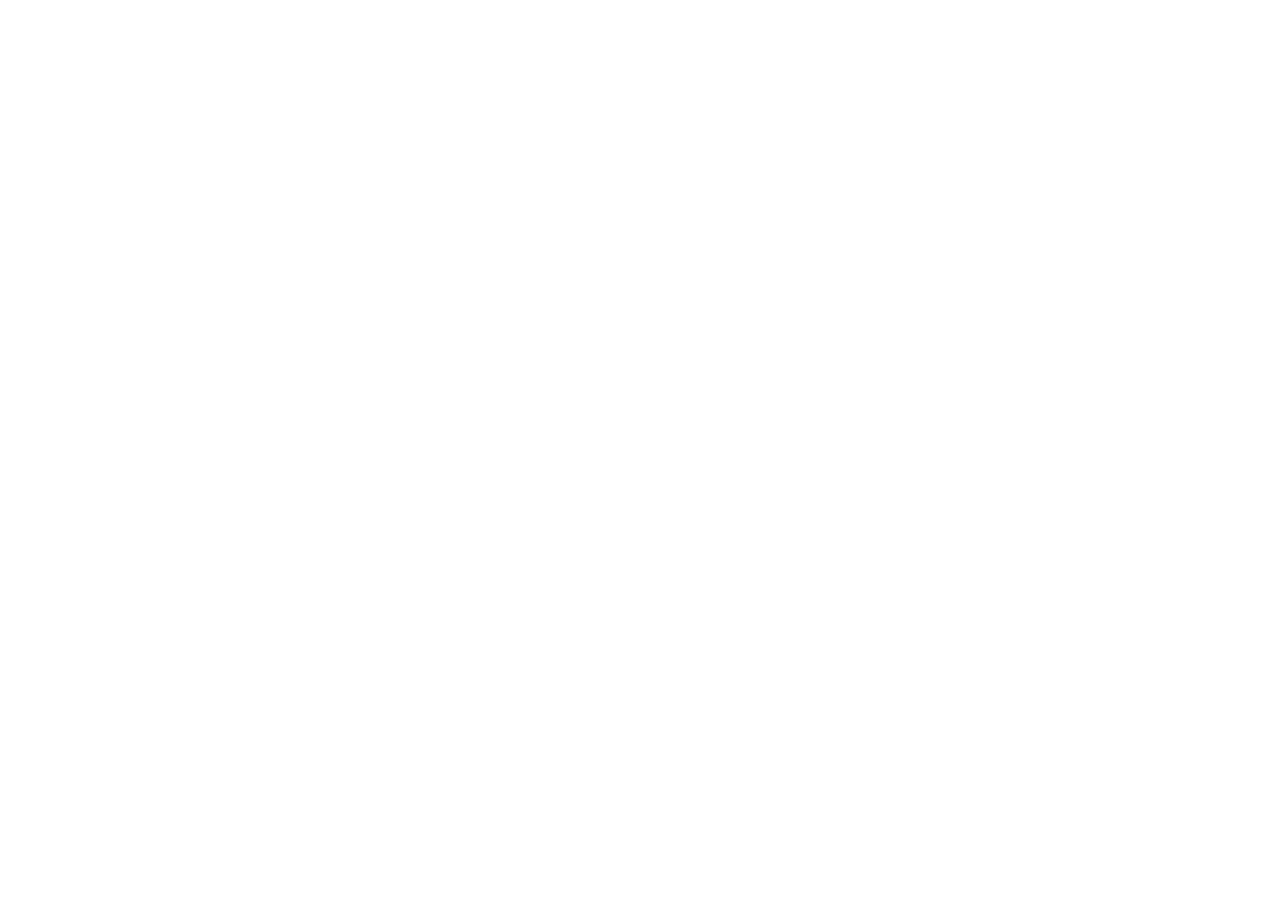
==== about-us.html @ 0002fc98 "modificar el footer y cambiar  el emerald" ====
<!DOCTYPE html>
<html lang="en">
<head>
    <meta charset="utf-8">
    <meta name="viewport" content="width=device-width, initial-scale=1.0">
    <meta name="description" content="">
    <meta name="author" content="">
    <title>About Us | Flat Theme</title>
    <link href="css/bootstrap.min.css" rel="stylesheet">
    <link href="css/font-awesome.min.css" rel="stylesheet">
    <link href="css/animate.css" rel="stylesheet">
    <link href="css/main.css" rel="stylesheet">
    <!--[if lt IE 9]>
    <script src="js/html5shiv.js"></script>
    <script src="js/respond.min.js"></script>
    <![endif]-->       
    <link rel="shortcut icon" href="images/ico/favicon.ico">
    <link rel="apple-touch-icon-precomposed" sizes="144x144" href="images/ico/apple-touch-icon-144-precomposed.png">
    <link rel="apple-touch-icon-precomposed" sizes="114x114" href="images/ico/apple-touch-icon-114-precomposed.png">
    <link rel="apple-touch-icon-precomposed" sizes="72x72" href="images/ico/apple-touch-icon-72-precomposed.png">
    <link rel="apple-touch-icon-precomposed" href="images/ico/apple-touch-icon-57-precomposed.png">
</head><!--/head-->
<body>
    <!-- Inserte código aqui -->

    <script src="js/jquery.js"></script>
    <script src="js/bootstrap.min.js"></script>
    <script src="js/main.js"></script>
</body>
</html>
---- css/main.css ----
@import url(http://fonts.googleapis.com/css?family=Roboto:400,700,300);

.clearfix {
  *zoom: 1;
}

.clearfix:before,
.clearfix:after {
  display: table;
  content: "";
  line-height: 0;
}
.clearfix:after {
  clear: both;
}

/* utilities */

.bg-green {
	background-color: #2ecc71;
}

.bg-grey {
	background-color: #f5f5f5;
	color: #34495e;
}

.bg-blue {
	background-color: #34495e;
}
.bg-red{
	background: #e74c3c;
	color: white;
}
body {
	color: #fff;
}

/* header */

.navbar-inverse {
	background-color: #34495e;
	padding: 1%;
}

.navbar-nav {
	margin: 10px;
}

.navbar-nav>li>a {
  padding-top: 8px;
  padding-bottom: 8px;
  border-radius: 5px;
}

.navbar-collapse li .active {
	background-color: #2c3e50;
}

/* hero-image */

.hero-image {
	background: url(../images/slider/bg1.jpg) center no-repeat;
	background-size: cover;
	height: 655px;
	margin: 6% 0 0;
	padding: 300px 0;
}

/* bg-green */

.bg-green {
	padding: 5%;
}

.bg-green .icon {
	margin: 3%;
	padding: 2px 3px;
	border-radius: 100%;
	background-color: rgba(0, 0, 0, 0.4);
}

/* latest */

#latest{
	color: black;
}
#latest .caja{
	padding: 5%;
}
#latest .caja-slide{
	padding: 5%;
	margin-top: 4%;
}

/* TESTIMONIAL */

#testimonial{
	padding-top: 3%;
	padding-bottom: 3%;
}
#testimonial p{
	font-size: 11px;
}
/* CONTACT US */

.emerald{
	background: #2ecc71;
	padding: 7%;
}
.emerald ul{
	margin: 5% 4%;
	padding: 2%
}
.listas{
	padding-top: 3%;
	padding-bottom: 3%;
}
.latest-post{
	font-size: 12px;
}
.latest-post img{
	width: 150%;
}
.form1{
	padding: 5%;
}
.form1 h4{
	color: #2c3e50;
	padding: 0%;
}
.maps{
	padding: 3%;
	margin: auto;
}
.pre-footer{
	background: #34495e;
}
#basic-addon2{
	background: #d9534f;
	color: white;
	border-color: #d9534f; 
}

/* CONTACT US */
footer{
	background: #253146;
}
footer p{
	padding: 5%;
}

footer .button-up{
	color: white;
}
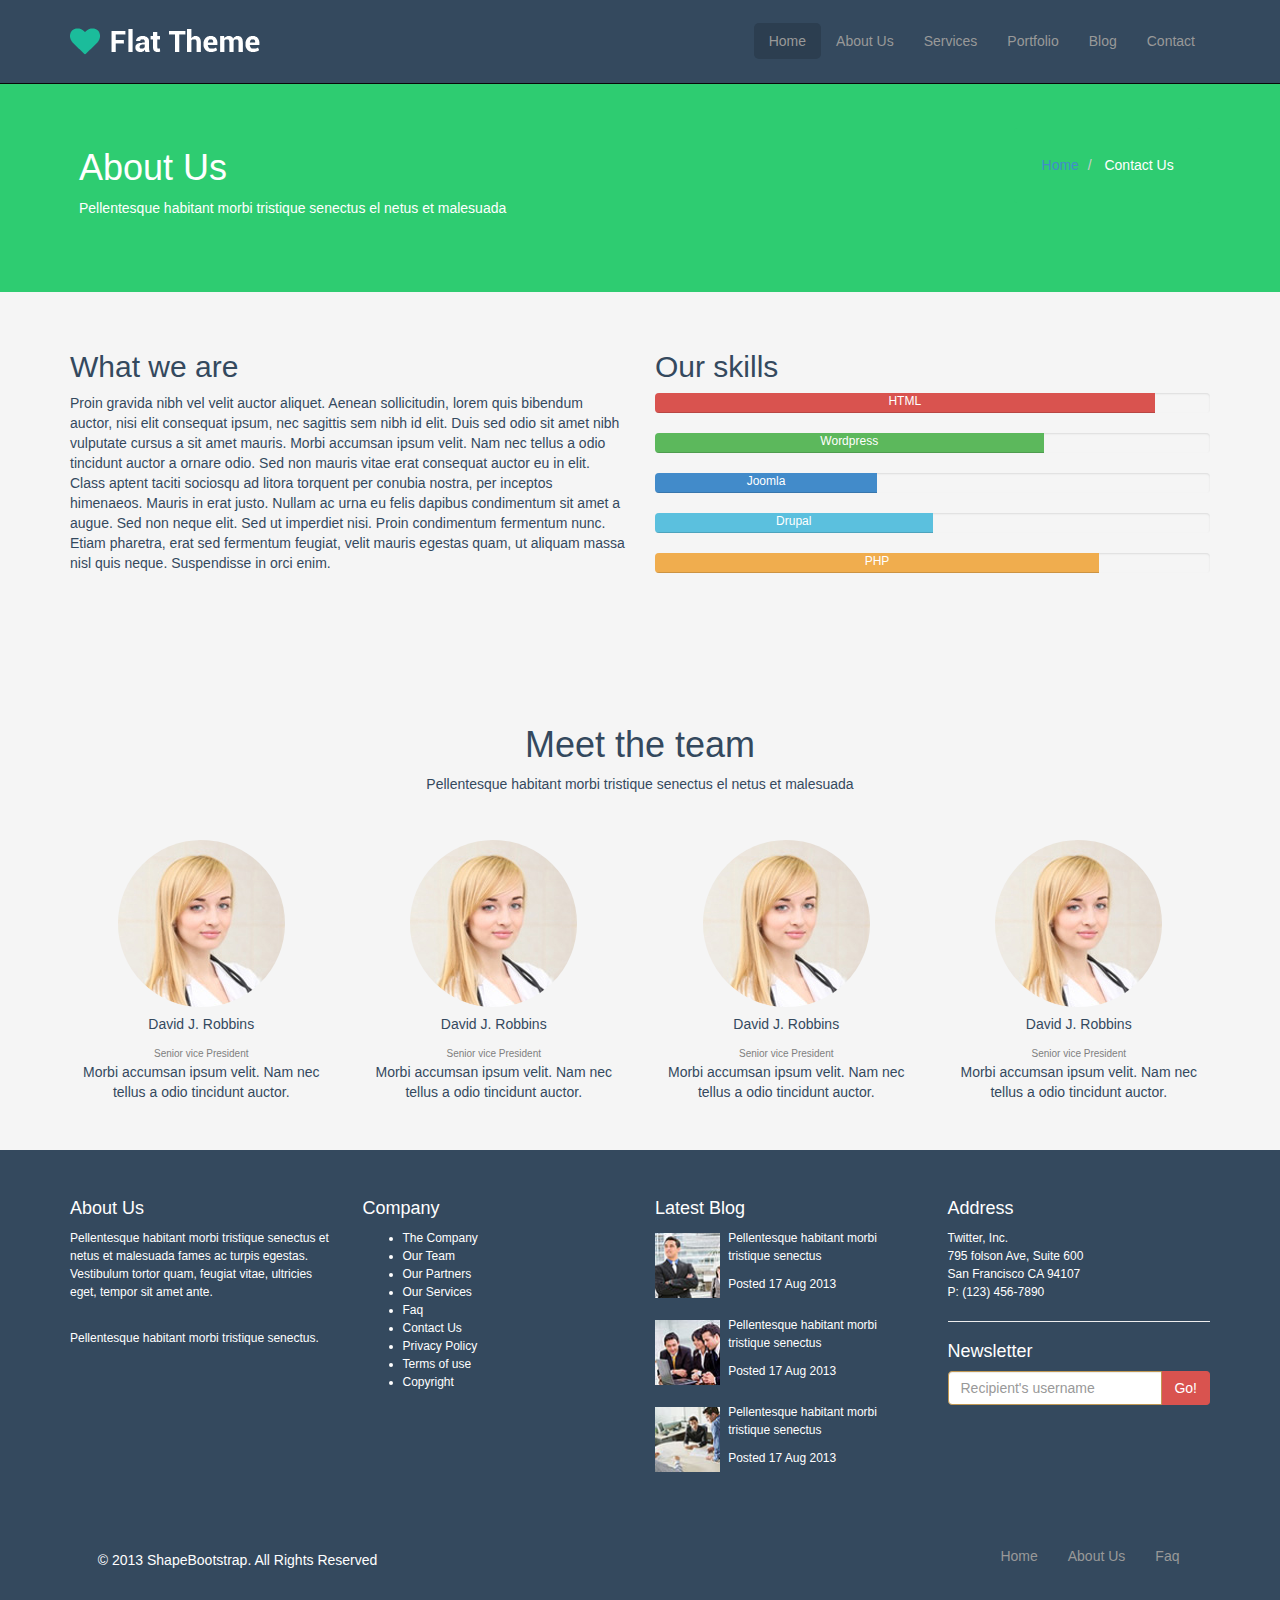
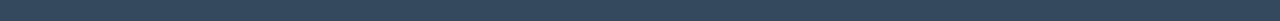
==== commit d05addb6: "modifica el background del portafolio" ====
--- a/about-us.html
+++ b/about-us.html
@@ -21,8 +21,239 @@
     <link rel="apple-touch-icon-precomposed" href="images/ico/apple-touch-icon-57-precomposed.png">
 </head><!--/head-->
 <body>
-    <!-- Inserte código aqui -->
-
+    <header>
+    <nav class="navbar navbar-inverse navbar-fixed-top text-uppercase">
+      <div class="container">
+        <div class="navbar-header">
+          <button type="button" class="navbar-toggle" data-toggle="collapse" data-target="#collapse">
+            <span class="sr-only">Toggle navigation</span>
+            <span class="icon-bar"></span>
+            <span class="icon-bar"></span>
+            <span class="icon-bar"></span>
+          </button>
+          <a class="navbar-brand" href="index.html"><img src="images/logo.png"></a>
+        </div>
+        <div class="collapse navbar-collapse" id="collapse">
+          <ul class="nav navbar-nav navbar-right">
+            <li>
+              <a class="active" href="index.html">Home</a>
+            </li>
+            <li>
+              <a href="about-us.html">About Us</a>
+            </li>
+            <li>
+              <a href="services.html">Services</a>
+            </li>
+            <li>
+              <a href="portfolio.html">Portfolio</a>
+            </li>
+            <li>
+              <a href="blog.html">Blog</a>
+            </li>
+            <li>
+              <a href="contact-us.html">Contact</a>
+            </li>
+          </ul>
+        </div>
+      </div>
+    </nav>
+  </header>
+  <section id="title" class="bg-green mt-5">
+     <div class="container">
+       <div class="row">
+         <div class="col-sm-6">
+           <h1>About Us</h1>
+           <p>Pellentesque habitant morbi tristique senectus el netus et malesuada</p>
+         </div>
+         <div class="col-sm-6">
+           <ul class="breadcrumb pull-right bg-green">
+             <li>
+               <a href="index.html">Home</a>
+             </li>
+             <li>
+               Contact Us
+             </li>
+           </ul>
+         </div>
+       </div>
+     </div>
+   </section>
+   <section id="about-us" class="bg-grey listas">
+     <div class="container">
+       <div class="row">
+         <div class="col-sm-6">
+           <h2>What we are</h2>
+           <p>Proin gravida nibh vel velit auctor aliquet. Aenean sollicitudin, lorem quis bibendum auctor, nisi elit consequat ipsum, nec sagittis sem nibh id elit. Duis sed odio sit amet nibh vulputate cursus a sit amet mauris. Morbi accumsan ipsum velit. Nam nec tellus a odio tincidunt auctor a ornare odio. Sed non  mauris vitae erat consequat auctor eu in elit. Class aptent taciti sociosqu ad litora torquent per conubia nostra, per inceptos himenaeos. Mauris in erat justo. Nullam ac urna eu felis dapibus condimentum sit amet a augue. Sed non neque elit. Sed ut imperdiet nisi. Proin condimentum fermentum nunc. Etiam pharetra, erat sed fermentum feugiat, velit mauris egestas quam, ut aliquam massa nisl quis neque. Suspendisse in orci enim.</p>
+         </div>
+         <div class="col-sm-6">
+           <h2>Our skills</h2>
+           <div class="progress">
+            <div class="progress-bar progress-bar-danger" role="progressbar" aria-valuenow="60"
+            aria-valuemin="0" aria-valuemax="100" style="width:90%" >
+            HTML
+          </div>
+        </div>
+        <div class="progress">
+          <div class="progress-bar progress-bar-success" role="progressbar" aria-valuenow="40"
+          aria-valuemin="0" aria-valuemax="100" style="width:70%">
+          Wordpress
+        </div>
+        </div>
+        <div class="progress">
+          <div class="progress-bar progress-bar-primary" role="progressbar" aria-valuenow="40"
+        aria-valuemin="0" aria-valuemax="100" style="width:40%">
+        Joomla
+      </div>
+      </div>
+      <div class="progress">
+        <div class="progress-bar progress-bar-info" role="progressbar" aria-valuenow="50"
+        aria-valuemin="0" aria-valuemax="100" style="width:50%">
+        Drupal
+      </div>
+      </div>
+      <div class="progress">
+        <div class="progress-bar progress-bar-warning" role="progressbar" aria-valuenow="70"
+        aria-valuemin="0" aria-valuemax="100" style="width:80%">
+        PHP
+      </div>
+  </div>
+</div>
+</div>
+</div>
+</div>
+</section>
+<section id="about-us" class="bg-grey listas text-center">
+  <div  class="container">
+    <div class="row">
+      <div class="col-sm-12 listas">
+        <h1>Meet the team</h1>
+        <p>Pellentesque habitant morbi tristique senectus el netus et malesuada</p>
+      </div>
+      <div class="col-sm-3 text-center">
+        <img src="images/team-member.jpg" alt="">
+        <h5>David J. Robbins</h5>
+        <span class="small">Senior vice President</span>
+        <p>Morbi accumsan ipsum velit. Nam nec tellus a odio tincidunt auctor.</p>
+      </div>
+      <div class="col-sm-3 text-center">
+        <img src="images/team-member.jpg" alt="">
+        <h5>David J. Robbins</h5>
+        <span class="small">Senior vice President</span>
+        <p>Morbi accumsan ipsum velit. Nam nec tellus a odio tincidunt auctor.</p>
+      </div>
+      <div class="col-sm-3 text-center">
+        <img src="images/team-member.jpg" alt="">
+        <h5>David J. Robbins</h5>
+        <span class="small">Senior vice President</span>
+        <p>Morbi accumsan ipsum velit. Nam nec tellus a odio tincidunt auctor.</p>
+      </div>
+      <div class="col-sm-3 text-center">
+        <img src="images/team-member.jpg" alt="">
+        <h5>David J. Robbins</h5>
+        <span class="small">Senior vice President</span>
+        <p>Morbi accumsan ipsum velit. Nam nec tellus a odio tincidunt auctor.</p>
+      </div>
+    </div>
+  </div>
+</section>
+<section class="pre-footer listas">
+     <div class="container">
+       <div class="row">
+         <div class="col-sm-3">
+           <h4>About Us</h4>
+           <p>
+             Pellentesque habitant morbi tristique senectus et netus et malesuada fames ac turpis egestas.  Vestibulum tortor quam, feugiat vitae, ultricies eget, tempor sit amet ante.
+           </p>
+           <br>
+           <p>Pellentesque habitant morbi tristique senectus.</p>
+         </div>
+         <div class="col-sm-3">
+           <h4>Company</h4>
+           <ul>
+             <li>The Company</li>
+             <li>Our Team</li>
+             <li>Our Partners</li>
+             <li>Our Services</li>
+             <li>Faq</li>
+             <li>Contact Us</li>
+             <li>Privacy Policy</li>
+             <li>Terms of use</li>
+             <li>Copyright</li>
+           </ul>
+         </div>
+         <div class="col-sm-3">
+           <h4>Latest Blog</h4>
+           <div class="row">
+             <div class="col-sm-3">
+               <img src="images/blog/thumb1.jpg" alt="">
+             </div>
+             <div class="col-sm-9">
+               <p>Pellentesque habitant morbi tristique senectus</p>
+               <span>Posted 17 Aug 2013</span>
+             </div>
+           </div>
+           <br>
+           <div class="row">
+              <div class="col-sm-3">
+               <img src="images/blog/thumb2.jpg" alt="">
+             </div>
+             <div class="col-sm-9">
+               <p>Pellentesque habitant morbi tristique senectus</p>
+               <span>Posted 17 Aug 2013</span>
+             </div>
+           </div>
+           <br>
+           <div class="row">
+              <div class="col-sm-3">
+               <img src="images/blog/thumb3.jpg" alt="">
+             </div>
+             <div class="col-sm-9">
+               <p>Pellentesque habitant morbi tristique senectus</p>
+               <span>Posted 17 Aug 2013</span>
+             </div>
+           </div>
+         </div>
+         <div class="col-sm-3">
+           <h4>Address</h4>
+           <span>Twitter, Inc.</span>
+           <br>
+           <span>795 folson Ave, Suite 600</span>
+           <br>
+           <span>San Francisco CA 94107</span>
+           <br>
+           <span>P: (123) 456-7890</span>
+           <hr>
+           <h4>Newsletter</h4>
+           <div class="input-group has-warning">
+            <input type="text" class="form-control" placeholder="Recipient's username" aria-describedby="basic-addon2">
+            <span class="input-group-addon" id="basic-addon2">Go!</span>
+          </div>
+         </div>
+       </div>
+     </div>
+   </section>
+   <footer class="navbar-inverse">
+    <div class="container">
+      <div class="row">
+        <div class="col-sm-6">
+           <p>© 2013 ShapeBootstrap. All Rights Reserved</p>
+        </div>
+        <div class="col-sm-6">
+           <ul class="nav navbar-nav navbar-inverse navbar-right">
+            <li>
+              <a class="active" href="index.html">Home</a>
+            </li>
+            <li>
+              <a href="about-us.html">About Us</a>
+            </li>
+             <li>
+              <a href="faq.html">Faq</a>
+            </li>
+            </ul>
+        </div> 
+      </div>
+    </div>
+   </footer>
     <script src="js/jquery.js"></script>
     <script src="js/bootstrap.min.js"></script>
     <script src="js/main.js"></script>
--- a/css/main.css
+++ b/css/main.css
@@ -31,6 +31,9 @@
 .bg-red{
 	background: #e74c3c;
 	color: white;
+}
+.mt-5{
+	margin-top: 5%;
 }
 body {
 	color: #fff;
@@ -67,6 +70,20 @@
 	padding: 300px 0;
 }
 
+/* About Us */
+
+.progress{
+	color: white;
+	text-align: center;
+}
+#about-us img{
+	border-radius:100%;
+}
+.small{
+	font-size: 10px;
+	color: grey;
+}
+
 /* bg-green */
 
 .bg-green {
@@ -79,11 +96,18 @@
 	border-radius: 100%;
 	background-color: rgba(0, 0, 0, 0.4);
 }
-
 /* latest */
 
 #latest{
 	color: black;
+}
+.pre-footer{
+	font-size: 12px;
+	line-height: 1.5;
+}
+.pre-footer img{
+	padding-top: 10%;
+	width: 150%;
 }
 #latest .caja{
 	padding: 5%;
@@ -141,6 +165,12 @@
 	color: white;
 	border-color: #d9534f; 
 }
+/* portfolio */
+.item1{
+	background: url('../images/portfolio/full/item1.jpg');
+	height: 228px;
+	background-size: 100%;
+}
 
 /* CONTACT US */
 footer{
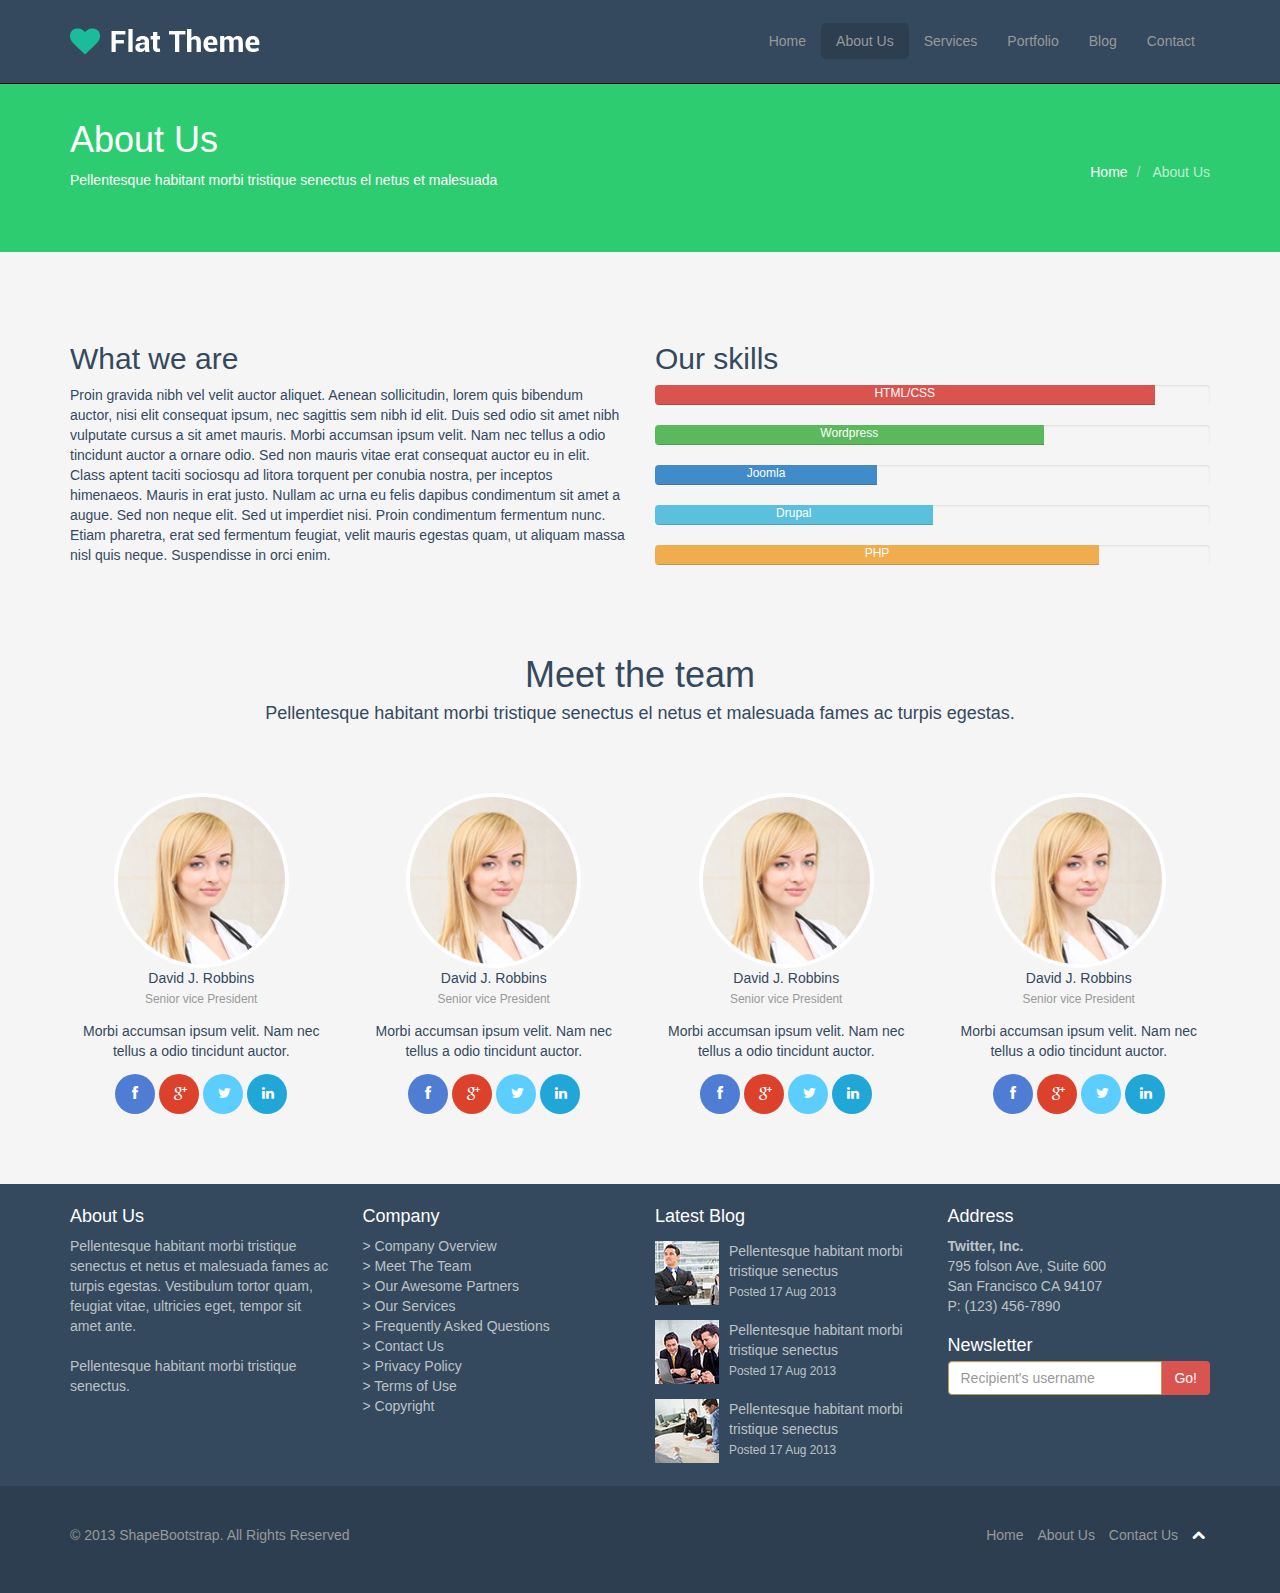
==== commit ce3e65b1: "Faltan los blog" ====
--- a/about-us.html
+++ b/about-us.html
@@ -21,7 +21,7 @@
     <link rel="apple-touch-icon-precomposed" href="images/ico/apple-touch-icon-57-precomposed.png">
 </head><!--/head-->
 <body>
-    <header>
+  <header>
     <nav class="navbar navbar-inverse navbar-fixed-top text-uppercase">
       <div class="container">
         <div class="navbar-header">
@@ -36,10 +36,10 @@
         <div class="collapse navbar-collapse" id="collapse">
           <ul class="nav navbar-nav navbar-right">
             <li>
-              <a class="active" href="index.html">Home</a>
-            </li>
-            <li>
-              <a href="about-us.html">About Us</a>
+              <a href="index.html">Home</a>
+            </li>
+            <li>
+              <a class="active" href="about-us.html">About Us</a>
             </li>
             <li>
               <a href="services.html">Services</a>
@@ -58,202 +58,277 @@
       </div>
     </nav>
   </header>
-  <section id="title" class="bg-green mt-5">
-     <div class="container">
-       <div class="row">
-         <div class="col-sm-6">
-           <h1>About Us</h1>
-           <p>Pellentesque habitant morbi tristique senectus el netus et malesuada</p>
-         </div>
-         <div class="col-sm-6">
-           <ul class="breadcrumb pull-right bg-green">
-             <li>
-               <a href="index.html">Home</a>
-             </li>
-             <li>
-               Contact Us
-             </li>
-           </ul>
-         </div>
-       </div>
-     </div>
-   </section>
-   <section id="about-us" class="bg-grey listas">
-     <div class="container">
-       <div class="row">
-         <div class="col-sm-6">
-           <h2>What we are</h2>
-           <p>Proin gravida nibh vel velit auctor aliquet. Aenean sollicitudin, lorem quis bibendum auctor, nisi elit consequat ipsum, nec sagittis sem nibh id elit. Duis sed odio sit amet nibh vulputate cursus a sit amet mauris. Morbi accumsan ipsum velit. Nam nec tellus a odio tincidunt auctor a ornare odio. Sed non  mauris vitae erat consequat auctor eu in elit. Class aptent taciti sociosqu ad litora torquent per conubia nostra, per inceptos himenaeos. Mauris in erat justo. Nullam ac urna eu felis dapibus condimentum sit amet a augue. Sed non neque elit. Sed ut imperdiet nisi. Proin condimentum fermentum nunc. Etiam pharetra, erat sed fermentum feugiat, velit mauris egestas quam, ut aliquam massa nisl quis neque. Suspendisse in orci enim.</p>
-         </div>
-         <div class="col-sm-6">
-           <h2>Our skills</h2>
-           <div class="progress">
-            <div class="progress-bar progress-bar-danger" role="progressbar" aria-valuenow="60"
-            aria-valuemin="0" aria-valuemax="100" style="width:90%" >
-            HTML
-          </div>
-        </div>
-        <div class="progress">
-          <div class="progress-bar progress-bar-success" role="progressbar" aria-valuenow="40"
-          aria-valuemin="0" aria-valuemax="100" style="width:70%">
-          Wordpress
-        </div>
-        </div>
-        <div class="progress">
-          <div class="progress-bar progress-bar-primary" role="progressbar" aria-valuenow="40"
-        aria-valuemin="0" aria-valuemax="100" style="width:40%">
-        Joomla
-      </div>
-      </div>
-      <div class="progress">
-        <div class="progress-bar progress-bar-info" role="progressbar" aria-valuenow="50"
-        aria-valuemin="0" aria-valuemax="100" style="width:50%">
-        Drupal
-      </div>
-      </div>
-      <div class="progress">
-        <div class="progress-bar progress-bar-warning" role="progressbar" aria-valuenow="70"
-        aria-valuemin="0" aria-valuemax="100" style="width:80%">
-        PHP
-      </div>
-  </div>
-</div>
-</div>
-</div>
-</div>
-</section>
-<section id="about-us" class="bg-grey listas text-center">
-  <div  class="container">
-    <div class="row">
-      <div class="col-sm-12 listas">
+  <section id="title" class="bg-green">
+    <div class="container">
+      <div class="row">
+        <div class="col-sm-6">
+          <h1>About Us</h1>
+          <p>Pellentesque habitant morbi tristique senectus el netus et malesuada</p>
+        </div>
+        <div class="col-sm-6">
+          <ul class="breadcrumb pull-right bg-green">
+            <li>
+              <a href="index.html">Home</a>
+            </li>
+            <li>
+              <span>About Us</span>
+            </li>
+          </ul>
+        </div>
+      </div>
+    </div>
+  </section>
+  <section id="about-us" class="bg-grey">
+    <div class="container">
+      <div class="row">
+        <div class="col-sm-6">
+          <h2>What we are</h2>
+          <p>Proin gravida nibh vel velit auctor aliquet. Aenean sollicitudin, lorem quis bibendum auctor, nisi elit consequat ipsum, nec sagittis sem nibh id elit. Duis sed odio sit amet nibh vulputate cursus a sit amet mauris. Morbi accumsan ipsum velit. Nam nec tellus a odio tincidunt auctor a ornare odio. Sed non  mauris vitae erat consequat auctor eu in elit. Class aptent taciti sociosqu ad litora torquent per conubia nostra, per inceptos himenaeos. Mauris in erat justo. Nullam ac urna eu felis dapibus condimentum sit amet a augue. Sed non neque elit. Sed ut imperdiet nisi. Proin condimentum fermentum nunc. Etiam pharetra, erat sed fermentum feugiat, velit mauris egestas quam, ut aliquam massa nisl quis neque. Suspendisse in orci enim.</p>
+        </div>
+        <div class="col-sm-6">
+          <h2>Our skills</h2>
+          <div>
+            <div class="progress">
+              <div class="progress-bar progress-bar-danger" role="progressbar" aria-valuenow="90" aria-valuemin="0" aria-valuemax="100" style="width: 90%;">
+                <span>HTML/CSS</span>
+              </div>
+            </div>
+            <div class="progress">
+              <div class="progress-bar progress-bar-success" role="progressbar" aria-valuenow="70" aria-valuemin="0" aria-valuemax="100" style="width:70%">
+                <span>Wordpress</span>
+              </div>
+            </div>
+            <div class="progress">
+              <div class="progress-bar progress-bar-primary" role="progressbar" aria-valuenow="40" aria-valuemin="0" aria-valuemax="100" style="width:40%">
+                <span>Joomla</span>
+              </div> 
+            </div>
+            <div class="progress">
+              <div class="progress-bar progress-bar-info" role="progressbar" aria-valuenow="55" aria-valuemin="0" aria-valuemax="100" style="width:50%">
+                <span>Drupal</span>
+              </div>
+            </div>
+            <div class="progress">
+              <div class="progress-bar progress-bar-warning" role="progressbar" aria-valuenow="75" aria-valuemin="0" aria-valuemax="100" style="width:80%">
+                <span>PHP</span>
+              </div>
+            </div>
+          </div>
+        </div>
+      </div>
+      <div id="meet-team" class="row text-center">
         <h1>Meet the team</h1>
-        <p>Pellentesque habitant morbi tristique senectus el netus et malesuada</p>
-      </div>
-      <div class="col-sm-3 text-center">
-        <img src="images/team-member.jpg" alt="">
-        <h5>David J. Robbins</h5>
-        <span class="small">Senior vice President</span>
-        <p>Morbi accumsan ipsum velit. Nam nec tellus a odio tincidunt auctor.</p>
-      </div>
-      <div class="col-sm-3 text-center">
-        <img src="images/team-member.jpg" alt="">
-        <h5>David J. Robbins</h5>
-        <span class="small">Senior vice President</span>
-        <p>Morbi accumsan ipsum velit. Nam nec tellus a odio tincidunt auctor.</p>
-      </div>
-      <div class="col-sm-3 text-center">
-        <img src="images/team-member.jpg" alt="">
-        <h5>David J. Robbins</h5>
-        <span class="small">Senior vice President</span>
-        <p>Morbi accumsan ipsum velit. Nam nec tellus a odio tincidunt auctor.</p>
-      </div>
-      <div class="col-sm-3 text-center">
-        <img src="images/team-member.jpg" alt="">
-        <h5>David J. Robbins</h5>
-        <span class="small">Senior vice President</span>
-        <p>Morbi accumsan ipsum velit. Nam nec tellus a odio tincidunt auctor.</p>
+        <h4>Pellentesque habitant morbi tristique senectus el netus et malesuada fames ac turpis egestas.</h4>
+        <div class="col-sm-6 mt-5 mb-0">
+          <div class="row">
+            <div class="col-xs-6 mb-0">
+              <img src="images/team-member.jpg" class="img-circle">
+              <p>David J. Robbins</p>
+              <small>Senior vice President</small>
+              <p class="mt-5">Morbi accumsan ipsum velit. Nam nec tellus a odio tincidunt auctor.</p>
+              <div class="mt-5">
+                <a href="#">
+                  <i class="icon icon-facebook"></i>
+                </a>
+                <a href="#">
+                  <i class="icon icon-google-plus"></i>
+                </a>
+                <a href="#">
+                  <i class="icon icon-twitter"></i>
+                </a>
+                <a href="#">
+                  <i class="icon icon-linkedin"></i>
+                </a>
+              </div>
+            </div>
+            <div class="col-xs-6 mb-0">
+              <img src="images/team-member.jpg" class="img-circle">
+              <p>David J. Robbins</p>
+              <small>Senior vice President</small>
+              <p class="mt-5">Morbi accumsan ipsum velit. Nam nec tellus a odio tincidunt auctor.</p>
+              <div class="mt-5">
+                <a href="#">
+                  <i class="icon icon-facebook"></i>
+                </a>
+                <a href="#">
+                  <i class="icon icon-google-plus"></i>
+                </a>
+                <a href="#">
+                  <i class="icon icon-twitter"></i>
+                </a>
+                <a href="#">
+                  <i class="icon icon-linkedin"></i>
+                </a>
+              </div>
+            </div>
+          </div>
+        </div>
+        <div class="col-sm-6 mt-5 mb-0">
+          <div class="row">
+            <div class="col-xs-6 mb-0">
+              <img src="images/team-member.jpg" class="img-circle">
+              <p>David J. Robbins</p>
+              <small>Senior vice President</small>
+              <p class="mt-5">Morbi accumsan ipsum velit. Nam nec tellus a odio tincidunt auctor.</p>
+              <div class="mt-5">
+                <a href="#">
+                  <i class="icon icon-facebook"></i>
+                </a>
+                <a href="#">
+                  <i class="icon icon-google-plus"></i>
+                </a>
+                <a href="#">
+                  <i class="icon icon-twitter"></i>
+                </a>
+                <a href="#">
+                  <i class="icon icon-linkedin"></i>
+                </a>
+              </div>
+            </div>
+            <div class="col-xs-6 mb-0">
+              <img src="images/team-member.jpg" class="img-circle">
+              <p>David J. Robbins</p>
+              <small>Senior vice President</small>
+              <p class="mt-5">Morbi accumsan ipsum velit. Nam nec tellus a odio tincidunt auctor.</p>
+              <div class="mt-5">
+                <a href="#">
+                  <i class="icon icon-facebook"></i>
+                </a>
+                <a href="#">
+                  <i class="icon icon-google-plus"></i>
+                </a>
+                <a href="#">
+                  <i class="icon icon-twitter"></i>
+                </a>
+                <a href="#">
+                  <i class="icon icon-linkedin"></i>
+                </a>
+              </div>
+            </div>
+          </div>
+        </div>
       </div>
     </div>
-  </div>
-</section>
-<section class="pre-footer listas">
-     <div class="container">
-       <div class="row">
-         <div class="col-sm-3">
-           <h4>About Us</h4>
-           <p>
-             Pellentesque habitant morbi tristique senectus et netus et malesuada fames ac turpis egestas.  Vestibulum tortor quam, feugiat vitae, ultricies eget, tempor sit amet ante.
-           </p>
-           <br>
-           <p>Pellentesque habitant morbi tristique senectus.</p>
-         </div>
-         <div class="col-sm-3">
-           <h4>Company</h4>
-           <ul>
-             <li>The Company</li>
-             <li>Our Team</li>
-             <li>Our Partners</li>
-             <li>Our Services</li>
-             <li>Faq</li>
-             <li>Contact Us</li>
-             <li>Privacy Policy</li>
-             <li>Terms of use</li>
-             <li>Copyright</li>
-           </ul>
-         </div>
-         <div class="col-sm-3">
-           <h4>Latest Blog</h4>
-           <div class="row">
-             <div class="col-sm-3">
-               <img src="images/blog/thumb1.jpg" alt="">
-             </div>
-             <div class="col-sm-9">
-               <p>Pellentesque habitant morbi tristique senectus</p>
-               <span>Posted 17 Aug 2013</span>
-             </div>
-           </div>
-           <br>
-           <div class="row">
-              <div class="col-sm-3">
-               <img src="images/blog/thumb2.jpg" alt="">
-             </div>
-             <div class="col-sm-9">
-               <p>Pellentesque habitant morbi tristique senectus</p>
-               <span>Posted 17 Aug 2013</span>
-             </div>
-           </div>
-           <br>
-           <div class="row">
-              <div class="col-sm-3">
-               <img src="images/blog/thumb3.jpg" alt="">
-             </div>
-             <div class="col-sm-9">
-               <p>Pellentesque habitant morbi tristique senectus</p>
-               <span>Posted 17 Aug 2013</span>
-             </div>
-           </div>
-         </div>
-         <div class="col-sm-3">
-           <h4>Address</h4>
-           <span>Twitter, Inc.</span>
-           <br>
-           <span>795 folson Ave, Suite 600</span>
-           <br>
-           <span>San Francisco CA 94107</span>
-           <br>
-           <span>P: (123) 456-7890</span>
-           <hr>
-           <h4>Newsletter</h4>
-           <div class="input-group has-warning">
+  </section>
+  <section id="pre-footer" class="navbar-inverse">
+    <div class="container">
+      <div class="row listas">
+        <div class="col-sm-3">
+          <h4>About Us</h4>
+          <p>
+            Pellentesque habitant morbi tristique senectus et netus et malesuada fames ac turpis egestas.  Vestibulum tortor quam, feugiat vitae, ultricies eget, tempor sit amet ante.
+          </p>
+          <br>
+          <p>Pellentesque habitant morbi tristique senectus.</p>
+        </div>
+        <div class="col-sm-3">
+          <h4>Company</h4>
+          <ul class="list-unstyled">
+            <li>
+              <a href="#">&gt; Company Overview</a>
+            </li>
+            <li>
+              <a href="#">&gt; Meet The Team</a>
+            </li>
+            <li>
+              <a href="#">&gt; Our Awesome Partners</a>
+            </li>
+            <li>
+              <a href="#">&gt; Our Services</a>
+            </li>
+            <li>
+              <a href="#">&gt; Frequently Asked Questions</a>
+            </li>
+            <li>
+              <a href="#">&gt; Contact Us</a>
+            </li>
+            <li>
+              <a href="#">&gt; Privacy Policy</a>
+            </li>
+            <li>
+              <a href="#">&gt; Terms of Use</a>
+            </li>
+            <li>
+              <a href="#">&gt; Copyright</a>
+            </li>
+          </ul>
+        </div>
+        <div class="col-sm-3 latest-blog">
+          <h4>Latest Blog</h4>
+          <div class="media">
+            <div class="pull-left">
+              <img src="images/blog/thumb1.jpg" class="img-responsive">
+            </div>
+            <div class="media-body">
+              <p><a>Pellentesque habitant morbi tristique senectus</a></p>
+              <small>Posted 17 Aug 2013</small>
+            </div>
+          </div>
+          <div class="media">
+            <div class="pull-left">
+              <img src="images/blog/thumb2.jpg" class="img-responsive">
+            </div>
+            <div class="media-body">
+              <p><a>Pellentesque habitant morbi tristique senectus</a></p>
+              <small>Posted 17 Aug 2013</small>
+            </div>
+          </div>
+          <div class="media">
+            <div class="pull-left">
+              <img src="images/blog/thumb3.jpg" class="img-responsive">
+            </div>
+            <div class="media-body">
+              <p><a>Pellentesque habitant morbi tristique senectus</a></p>
+              <small>Posted 17 Aug 2013</small>
+            </div>
+          </div>
+        </div>
+        <div class="col-sm-3">
+          <h4>Address</h4>
+          <strong>Twitter, Inc.</strong>
+          <br>
+          <span>795 folson Ave, Suite 600</span>
+          <br>
+          <span>San Francisco CA 94107</span>
+          <br>
+          <span>P: (123) 456-7890</span>
+          <h4 class="mt">Newsletter</h4>
+          <div class="input-group has-warning">
             <input type="text" class="form-control" placeholder="Recipient's username" aria-describedby="basic-addon2">
             <span class="input-group-addon" id="basic-addon2">Go!</span>
           </div>
-         </div>
-       </div>
-     </div>
-   </section>
-   <footer class="navbar-inverse">
+        </div>
+      </div>
+    </div>
+  </section>
+  <footer class="active">
     <div class="container">
       <div class="row">
         <div class="col-sm-6">
-           <p>© 2013 ShapeBootstrap. All Rights Reserved</p>
-        </div>
-        <div class="col-sm-6">
-           <ul class="nav navbar-nav navbar-inverse navbar-right">
-            <li>
-              <a class="active" href="index.html">Home</a>
+          <p>© 2013 ShapeBootstrap. All Rights Reserved</p>
+        </div>
+        <div class="col-sm-6">
+          <ul class="list-inline pull-right">
+            <li>
+              <a href="index.html">Home</a>
             </li>
             <li>
               <a href="about-us.html">About Us</a>
             </li>
-             <li>
-              <a href="faq.html">Faq</a>
-            </li>
-            </ul>
+            <li>
+              <a href="faq.html">Contact Us</a>
+            </li>
+            <li>
+              <a href="#">
+                <i class="icon-chevron-up"></i>
+              </a>
+            </li>
+          </ul>
         </div> 
       </div>
     </div>
-   </footer>
+  </footer>
+
     <script src="js/jquery.js"></script>
     <script src="js/bootstrap.min.js"></script>
     <script src="js/main.js"></script>
--- a/css/main.css
+++ b/css/main.css
@@ -14,10 +14,15 @@
   clear: both;
 }
 
+p {
+	margin: 0;
+}
+
 /* utilities */
 
 .bg-green {
 	background-color: #2ecc71;
+	color: #fff;
 }
 
 .bg-grey {
@@ -28,15 +33,38 @@
 .bg-blue {
 	background-color: #34495e;
 }
+
 .bg-red{
 	background: #e74c3c;
-	color: white;
-}
+	color: #fff;
+}
+
+.pd-5 {
+	padding: 5%;
+}
+
+.mg-1 {
+	margin: 1% 0%;
+}
+
+.mt {
+	margin: 20px 0 5px;
+}
+
+.mb {
+	margin-bottom: 70px;
+}
+
+.mb-0 {
+	margin-bottom: 0 !important;
+}
+
 .mt-5{
-	margin-top: 5%;
-}
-body {
-	color: #fff;
+	margin-top: 5% !important;
+}
+
+.ml {
+	margin-left: 15px;
 }
 
 /* header */
@@ -56,7 +84,7 @@
   border-radius: 5px;
 }
 
-.navbar-collapse li .active {
+.active {
 	background-color: #2c3e50;
 }
 
@@ -68,118 +96,252 @@
 	height: 655px;
 	margin: 6% 0 0;
 	padding: 300px 0;
-}
-
-/* About Us */
-
-.progress{
-	color: white;
-	text-align: center;
-}
-#about-us img{
-	border-radius:100%;
-}
-.small{
-	font-size: 10px;
-	color: grey;
+	color: #fff;
 }
 
 /* bg-green */
 
 .bg-green {
-	padding: 5%;
-}
-
-.bg-green .icon {
-	margin: 3%;
-	padding: 2px 3px;
+	padding: 50px 0;
+}
+
+.bg-green h2 {
+	margin-bottom: 0;
+}
+
+.bg-green a, .bg-green a:hover {
+	color: #fff;
+	text-decoration: none;
+}
+
+.media .icon {
+	width: 68px;
+	height: 68px;
+	padding: 13px 15px;
 	border-radius: 100%;
+	display: block;
 	background-color: rgba(0, 0, 0, 0.4);
-}
+	color: #fff;
+}
+
+.bg-green .icon-facebook {
+	padding: 13px 25px;
+}
+
 /* latest */
 
-#latest{
-	color: black;
-}
-.pre-footer{
-	font-size: 12px;
-	line-height: 1.5;
-}
-.pre-footer img{
-	padding-top: 10%;
-	width: 150%;
-}
+.bg-grey {
+	padding: 5% 0;
+}
+
+.bg-grey .btn {
+	border-radius: 0;
+	padding: 6px 10px;
+}
+
+.btn-left {
+	border-top-left-radius: 4px !important;
+	border-bottom-left-radius: 4px !important;
+}
+
+.btn-right {
+	border-top-right-radius: 4px !important;
+	border-bottom-right-radius: 4px !important;
+}
+
+.item {
+	width: 100%;
+	background-color: #fff;
+	padding: 7px 5px 1px;
+}
+
+.item h5 {
+	font-weight: 700;
+}
+
+.bg-grey .col-xs-4, .bg-grey .col-sm-6 {
+	margin: 4% 0%;
+}
+
 #latest .caja{
 	padding: 5%;
 }
-#latest .caja-slide{
+
+/* testimonial */
+
+#testimonial{
+	padding: 5% 0;
+}
+
+#testimonial small {
+	color: #fff;
+}
+
+/* title */
+
+#title.bg-green {
+	padding: 100px 0 0;
+}
+
+#title span {
+	color: rgba(255, 255, 255, 0.7);
+}
+
+#title .col-sm-6:nth-child(2) {
+	margin-top: 1%;
+}
+
+/* about us */
+
+#about-us.bg-grey {
+	padding: 70px 0;
+}
+
+#about-us.bg-grey .col-sm-6 {
+	margin: 0 0 50px;
+}
+
+#meet-team .img-circle {
+	border: 4px solid #fff;
+}
+
+#meet-team small{
+	color: #999;
+}
+
+#meet-team a:hover .icon {
+	text-decoration: none;
+}
+
+#meet-team .icon {
+	width: 40px;
+	height: 40px;
+	display: inline-block;
+	border-radius: 100%;
+	padding: 12px 15px;
+	color: #fff;
+}
+
+#meet-team .icon-facebook {
+	background-color: #4f7dd4;
+}
+
+#meet-team .icon-google-plus {
+	background-color: #dc422b;
+}
+
+#meet-team .icon-twitter {
+	background-color: #5bceff;
+}
+
+#meet-team .icon-linkedin {
+	background-color: #21a6d8;
+}
+
+#meet-team .icon-facebook:hover {
+	background-color: #789bde;
+}
+
+#meet-team .icon-google-plus:hover {
+	background-color: #e36957;
+}
+
+#meet-team .icon-twitter:hover {
+	background-color: #8eddff;
+}
+
+#meet-team .icon-linkedin:hover {
+	background-color: #49b9e3;
+}
+
+/* services */
+
+#about-us .media .icon {
+	padding: 19px 23px;
+}
+
+#about-us hr {
+	margin: 40px 0;
+	border-top: 1px solid #e5e5e5;
+	border-bottom: 1px solid #fff;
+}
+
+/* portfolio */
+
+#portfolio.bg-grey .col-xs-4 {
+	margin: 0;
+}
+
+/* blog */
+
+#blog a.input-group-addon:hover {
+	cursor: pointer;
+	text-decoration: none;
+}
+
+#blog ul>li>a {
+	color: #34495e;
+}
+
+#blog ul>li>a:hover {
+	text-decoration: none;
+}
+
+span.btn.btn-xs.btn-primary {
+	border-radius: 6px;
+	margin: .20em 0;
+	padding: 2px 5px;
+}
+
+/* contact-us */
+
+button.btn.btn-primary {
+	border-radius: 6px;
 	padding: 5%;
-	margin-top: 4%;
-}
-
-/* TESTIMONIAL */
-
-#testimonial{
-	padding-top: 3%;
-	padding-bottom: 3%;
-}
-#testimonial p{
-	font-size: 11px;
-}
-/* CONTACT US */
-
-.emerald{
-	background: #2ecc71;
-	padding: 7%;
-}
-.emerald ul{
-	margin: 5% 4%;
-	padding: 2%
-}
-.listas{
-	padding-top: 3%;
-	padding-bottom: 3%;
-}
-.latest-post{
-	font-size: 12px;
-}
-.latest-post img{
-	width: 150%;
-}
-.form1{
-	padding: 5%;
-}
-.form1 h4{
-	color: #2c3e50;
-	padding: 0%;
-}
-.maps{
-	padding: 3%;
-	margin: auto;
-}
-.pre-footer{
-	background: #34495e;
-}
+	margin-bottom: 10px;
+}
+
+/* pre-footer */
+
+#pre-footer, #pre-footer a {
+	color: #bdc3c7;
+}
+
+#pre-footer h4 {
+	color: #fff;
+}
+
+#pre-footer a:hover {
+	text-decoration: none;
+	cursor: pointer;
+}
+
+#pre-footer .row {
+	margin-bottom: 10px;
+}
+
 #basic-addon2{
 	background: #d9534f;
 	color: white;
 	border-color: #d9534f; 
 }
-/* portfolio */
-.item1{
-	background: url('../images/portfolio/full/item1.jpg');
-	height: 228px;
-	background-size: 100%;
-}
-
-/* CONTACT US */
-footer{
-	background: #253146;
-}
-footer p{
-	padding: 5%;
-}
-
-footer .button-up{
-	color: white;
+
+/* footer */
+
+footer {
+	padding: 3% 0;
+	color: #999;
+}
+
+footer a {
+	color: #999;
+}
+
+footer a:hover {
+	text-decoration: none;
+	color: #fff;
+}
+
+footer i {
+	color: #fff;
 }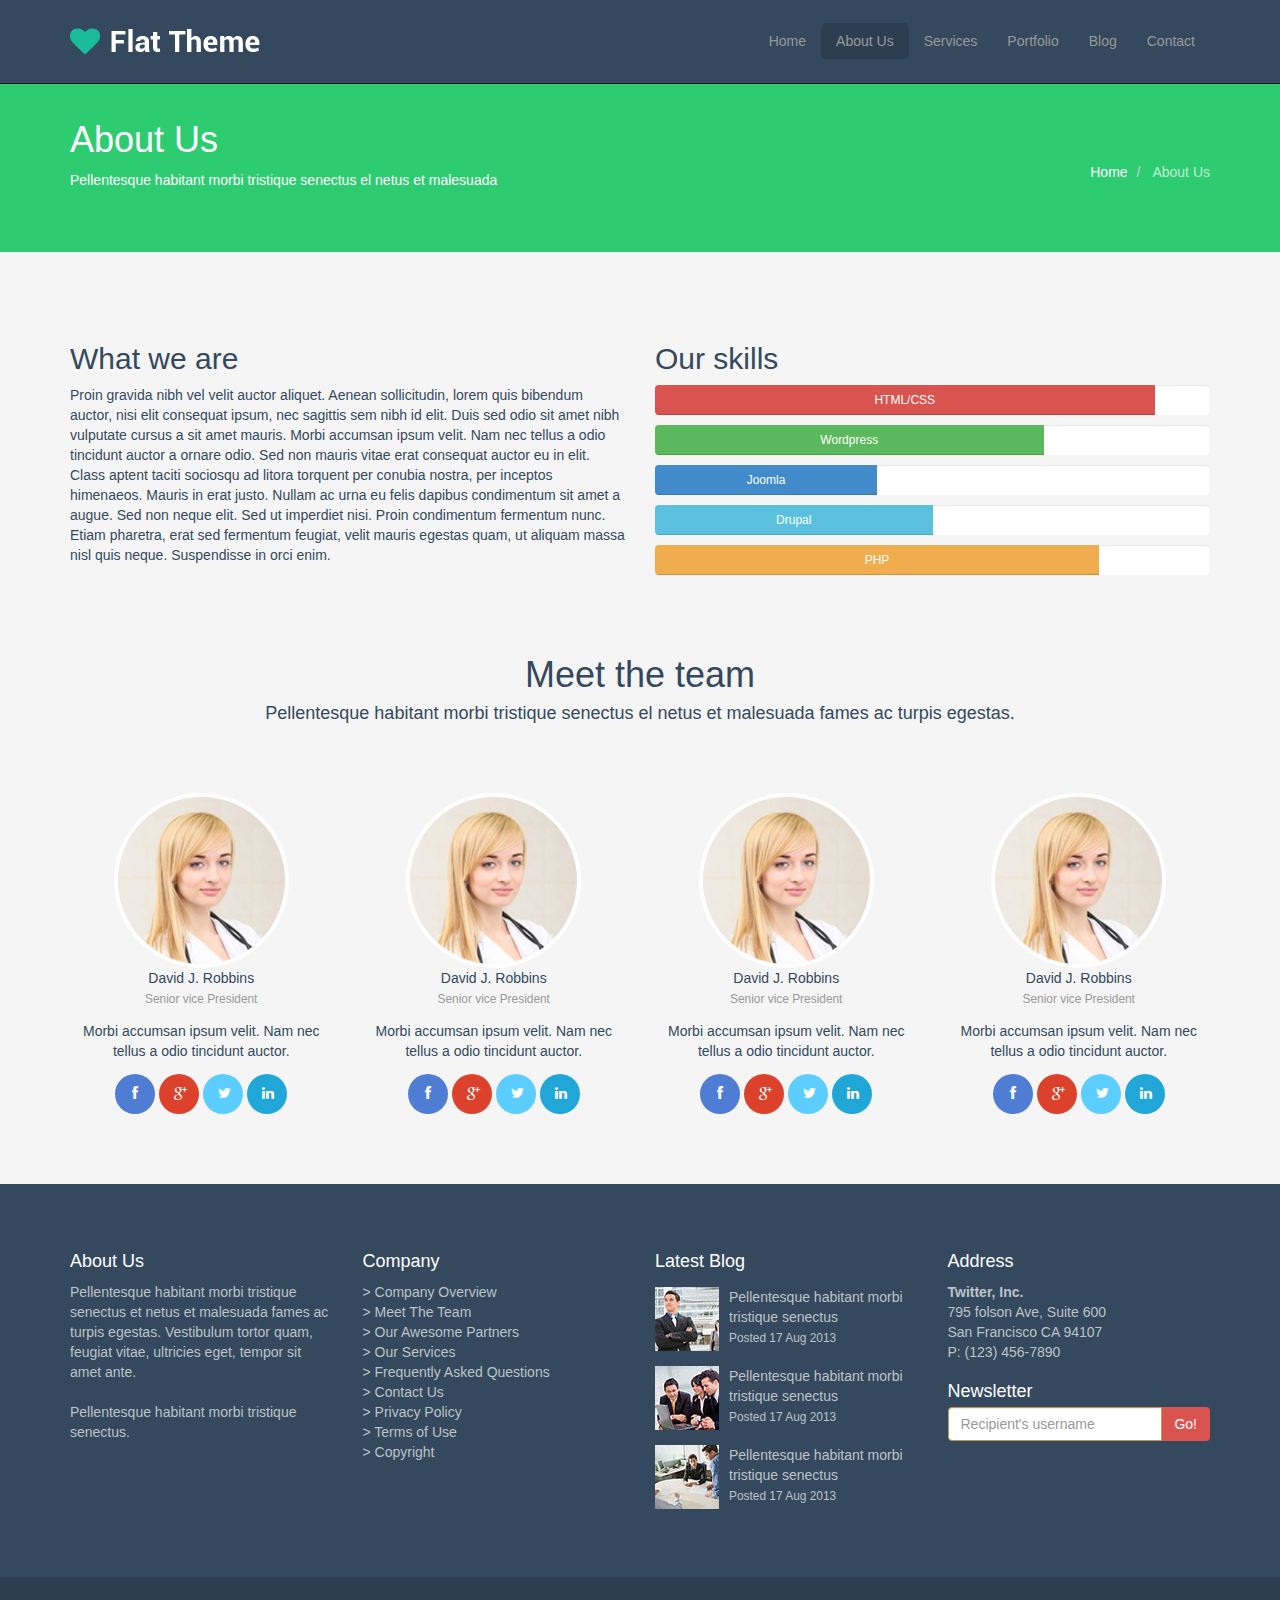
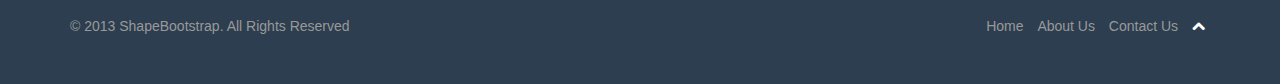
==== commit ec7079dc: "Falta blog-item" ====
--- a/about-us.html
+++ b/about-us.html
@@ -211,95 +211,95 @@
     </div>
   </section>
   <section id="pre-footer" class="navbar-inverse">
-    <div class="container">
-      <div class="row listas">
-        <div class="col-sm-3">
-          <h4>About Us</h4>
-          <p>
-            Pellentesque habitant morbi tristique senectus et netus et malesuada fames ac turpis egestas.  Vestibulum tortor quam, feugiat vitae, ultricies eget, tempor sit amet ante.
-          </p>
-          <br>
-          <p>Pellentesque habitant morbi tristique senectus.</p>
-        </div>
-        <div class="col-sm-3">
-          <h4>Company</h4>
-          <ul class="list-unstyled">
-            <li>
-              <a href="#">&gt; Company Overview</a>
-            </li>
-            <li>
-              <a href="#">&gt; Meet The Team</a>
-            </li>
-            <li>
-              <a href="#">&gt; Our Awesome Partners</a>
-            </li>
-            <li>
-              <a href="#">&gt; Our Services</a>
-            </li>
-            <li>
-              <a href="#">&gt; Frequently Asked Questions</a>
-            </li>
-            <li>
-              <a href="#">&gt; Contact Us</a>
-            </li>
-            <li>
-              <a href="#">&gt; Privacy Policy</a>
-            </li>
-            <li>
-              <a href="#">&gt; Terms of Use</a>
-            </li>
-            <li>
-              <a href="#">&gt; Copyright</a>
-            </li>
-          </ul>
-        </div>
-        <div class="col-sm-3 latest-blog">
-          <h4>Latest Blog</h4>
-          <div class="media">
-            <div class="pull-left">
-              <img src="images/blog/thumb1.jpg" class="img-responsive">
-            </div>
-            <div class="media-body">
-              <p><a>Pellentesque habitant morbi tristique senectus</a></p>
-              <small>Posted 17 Aug 2013</small>
-            </div>
-          </div>
-          <div class="media">
-            <div class="pull-left">
-              <img src="images/blog/thumb2.jpg" class="img-responsive">
-            </div>
-            <div class="media-body">
-              <p><a>Pellentesque habitant morbi tristique senectus</a></p>
-              <small>Posted 17 Aug 2013</small>
-            </div>
-          </div>
-          <div class="media">
-            <div class="pull-left">
-              <img src="images/blog/thumb3.jpg" class="img-responsive">
-            </div>
-            <div class="media-body">
-              <p><a>Pellentesque habitant morbi tristique senectus</a></p>
-              <small>Posted 17 Aug 2013</small>
-            </div>
-          </div>
-        </div>
-        <div class="col-sm-3">
-          <h4>Address</h4>
-          <strong>Twitter, Inc.</strong>
-          <br>
-          <span>795 folson Ave, Suite 600</span>
-          <br>
-          <span>San Francisco CA 94107</span>
-          <br>
-          <span>P: (123) 456-7890</span>
-          <h4 class="mt">Newsletter</h4>
-          <div class="input-group has-warning">
-            <input type="text" class="form-control" placeholder="Recipient's username" aria-describedby="basic-addon2">
-            <span class="input-group-addon" id="basic-addon2">Go!</span>
-          </div>
-        </div>
-      </div>
-    </div>
+      <div class="container">
+        <div class="row pd">
+          <div class="col-sm-3">
+            <h4>About Us</h4>
+            <p>
+              Pellentesque habitant morbi tristique senectus et netus et malesuada fames ac turpis egestas.  Vestibulum tortor quam, feugiat vitae, ultricies eget, tempor sit amet ante.
+            </p>
+            <br>
+            <p>Pellentesque habitant morbi tristique senectus.</p>
+          </div>
+          <div class="col-sm-3">
+            <h4>Company</h4>
+            <ul class="list-unstyled">
+              <li>
+                <a href="#">&gt; Company Overview</a>
+              </li>
+              <li>
+                <a href="#">&gt; Meet The Team</a>
+              </li>
+              <li>
+                <a href="#">&gt; Our Awesome Partners</a>
+              </li>
+              <li>
+                <a href="#">&gt; Our Services</a>
+              </li>
+              <li>
+                <a href="#">&gt; Frequently Asked Questions</a>
+              </li>
+              <li>
+                <a href="#">&gt; Contact Us</a>
+              </li>
+              <li>
+                <a href="#">&gt; Privacy Policy</a>
+              </li>
+              <li>
+                <a href="#">&gt; Terms of Use</a>
+              </li>
+              <li>
+                <a href="#">&gt; Copyright</a>
+              </li>
+            </ul>
+          </div>
+          <div class="col-sm-3">
+            <h4>Latest Blog</h4>
+            <div class="media">
+              <div class="pull-left">
+                <img src="images/blog/thumb1.jpg" class="img-responsive">
+              </div>
+              <div class="media-body">
+                <p><a>Pellentesque habitant morbi tristique senectus</a></p>
+                <small>Posted 17 Aug 2013</small>
+              </div>
+            </div>
+            <div class="media">
+              <div class="pull-left">
+                <img src="images/blog/thumb2.jpg" class="img-responsive">
+              </div>
+              <div class="media-body">
+                <p><a>Pellentesque habitant morbi tristique senectus</a></p>
+                <small>Posted 17 Aug 2013</small>
+              </div>
+            </div>
+            <div class="media">
+              <div class="pull-left">
+                <img src="images/blog/thumb3.jpg" class="img-responsive">
+              </div>
+              <div class="media-body">
+                <p><a>Pellentesque habitant morbi tristique senectus</a></p>
+                <small>Posted 17 Aug 2013</small>
+              </div>
+            </div>
+          </div>
+          <div class="col-sm-3">
+            <h4>Address</h4>
+            <strong>Twitter, Inc.</strong>
+            <br>
+            <span>795 folson Ave, Suite 600</span>
+            <br>
+            <span>San Francisco CA 94107</span>
+            <br>
+            <span>P: (123) 456-7890</span>
+            <h4 class="mt">Newsletter</h4>
+            <div class="input-group has-warning">
+              <input type="text" class="form-control" placeholder="Recipient's username" aria-describedby="basic-addon2">
+              <a class="input-group-addon" id="basic-addon2">Go!</a>
+            </div>
+          </div>
+        </div>
+      </div>
   </section>
   <footer class="active">
     <div class="container">
--- a/css/main.css
+++ b/css/main.css
@@ -20,6 +20,10 @@
 
 /* utilities */
 
+.lh {
+	line-height: 1.5;
+}
+
 .bg-green {
 	background-color: #2ecc71;
 	color: #fff;
@@ -39,6 +43,10 @@
 	color: #fff;
 }
 
+.pd {
+	padding: 4% 0;
+}
+
 .pd-5 {
 	padding: 5%;
 }
@@ -47,6 +55,10 @@
 	margin: 1% 0%;
 }
 
+.mg {
+	margin: 15px 0 20px;
+}
+
 .mt {
 	margin: 20px 0 5px;
 }
@@ -59,12 +71,24 @@
 	margin-bottom: 0 !important;
 }
 
+.mt- {
+	margin-top: 10px !important;
+}
+
 .mt-5{
 	margin-top: 5% !important;
 }
 
+.ml-0 {
+	margin-left: 0px !important;
+}
+
 .ml {
 	margin-left: 15px;
+}
+
+.mr-0 {
+	margin-right: 0 !important;
 }
 
 /* header */
@@ -163,10 +187,6 @@
 	margin: 4% 0%;
 }
 
-#latest .caja{
-	padding: 5%;
-}
-
 /* testimonial */
 
 #testimonial{
@@ -199,6 +219,13 @@
 
 #about-us.bg-grey .col-sm-6 {
 	margin: 0 0 50px;
+}
+
+.progress {
+	height: 30px;
+	margin-bottom: 10px;
+	background-color: #fff;
+	line-height: 30px;
 }
 
 #meet-team .img-circle {
@@ -274,7 +301,7 @@
 
 /* blog */
 
-#blog a.input-group-addon:hover {
+a.input-group-addon:hover {
 	cursor: pointer;
 	text-decoration: none;
 }
@@ -285,6 +312,30 @@
 
 #blog ul>li>a:hover {
 	text-decoration: none;
+}
+
+#blog small {
+	color: #999;
+	margin: 0 1% 0 0;
+}
+
+#blog .img-thumbnail {
+	padding: 0;
+	border-radius: 6px;
+}
+
+#blog .radius {
+  border-top-left-radius: 6px;
+  border-top-right-radius: 6px;
+}
+
+#blog .btn.btn-default {
+	border-radius: 4px;
+}
+
+#blog .btn.btn-default a, #blog .btn.btn-default a:hover {
+	text-decoration: none;
+	color: #000;
 }
 
 span.btn.btn-xs.btn-primary {
@@ -293,6 +344,21 @@
 	padding: 2px 5px;
 }
 
+#blog .pagination>li>a:hover {
+	background-color: #34495e;
+	color: #fff;
+}
+
+/* blog-item */
+
+a.icon-repeat {
+	color: #34495e;
+}
+
+a.icon-repeat:hover {
+	text-decoration: none;
+}
+
 /* contact-us */
 
 button.btn.btn-primary {
@@ -307,6 +373,11 @@
 	color: #bdc3c7;
 }
 
+
+#pre-footer a.input-group-addon {
+	color: #fff;
+}
+
 #pre-footer h4 {
 	color: #fff;
 }
